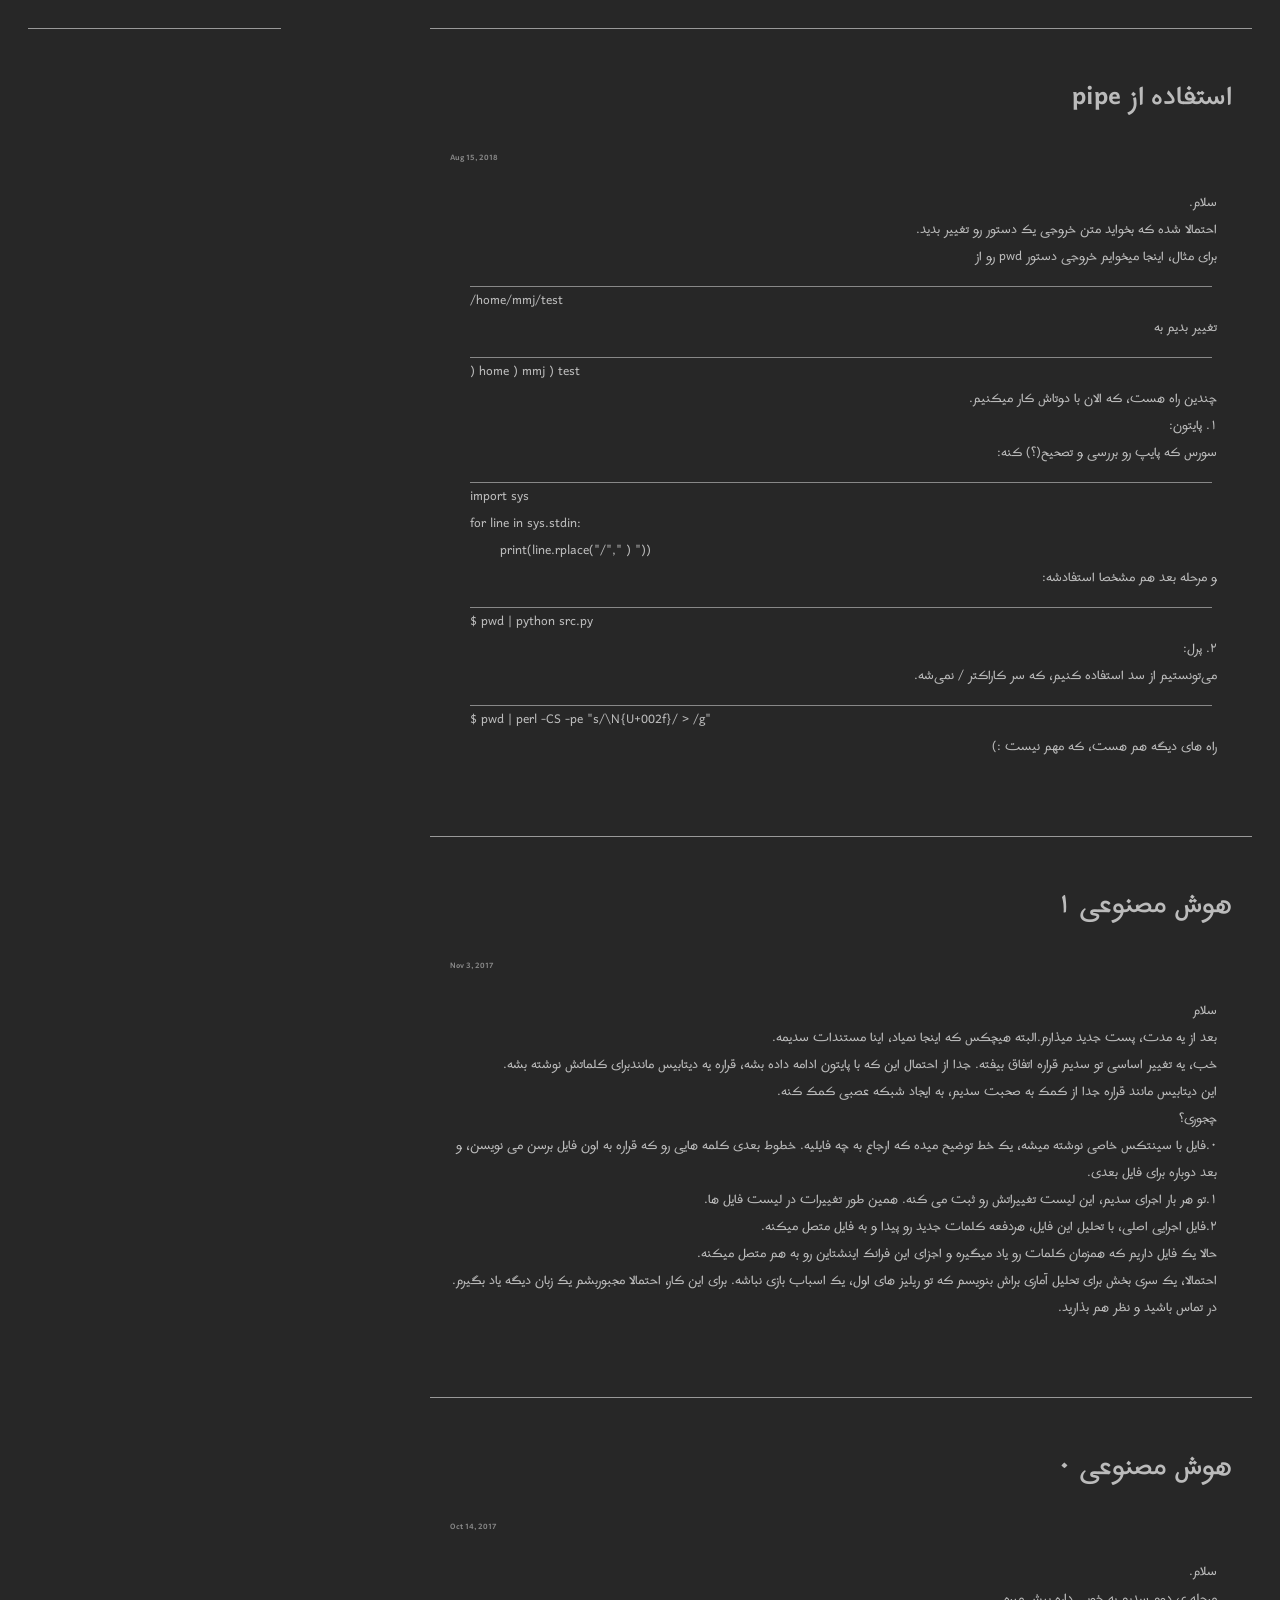
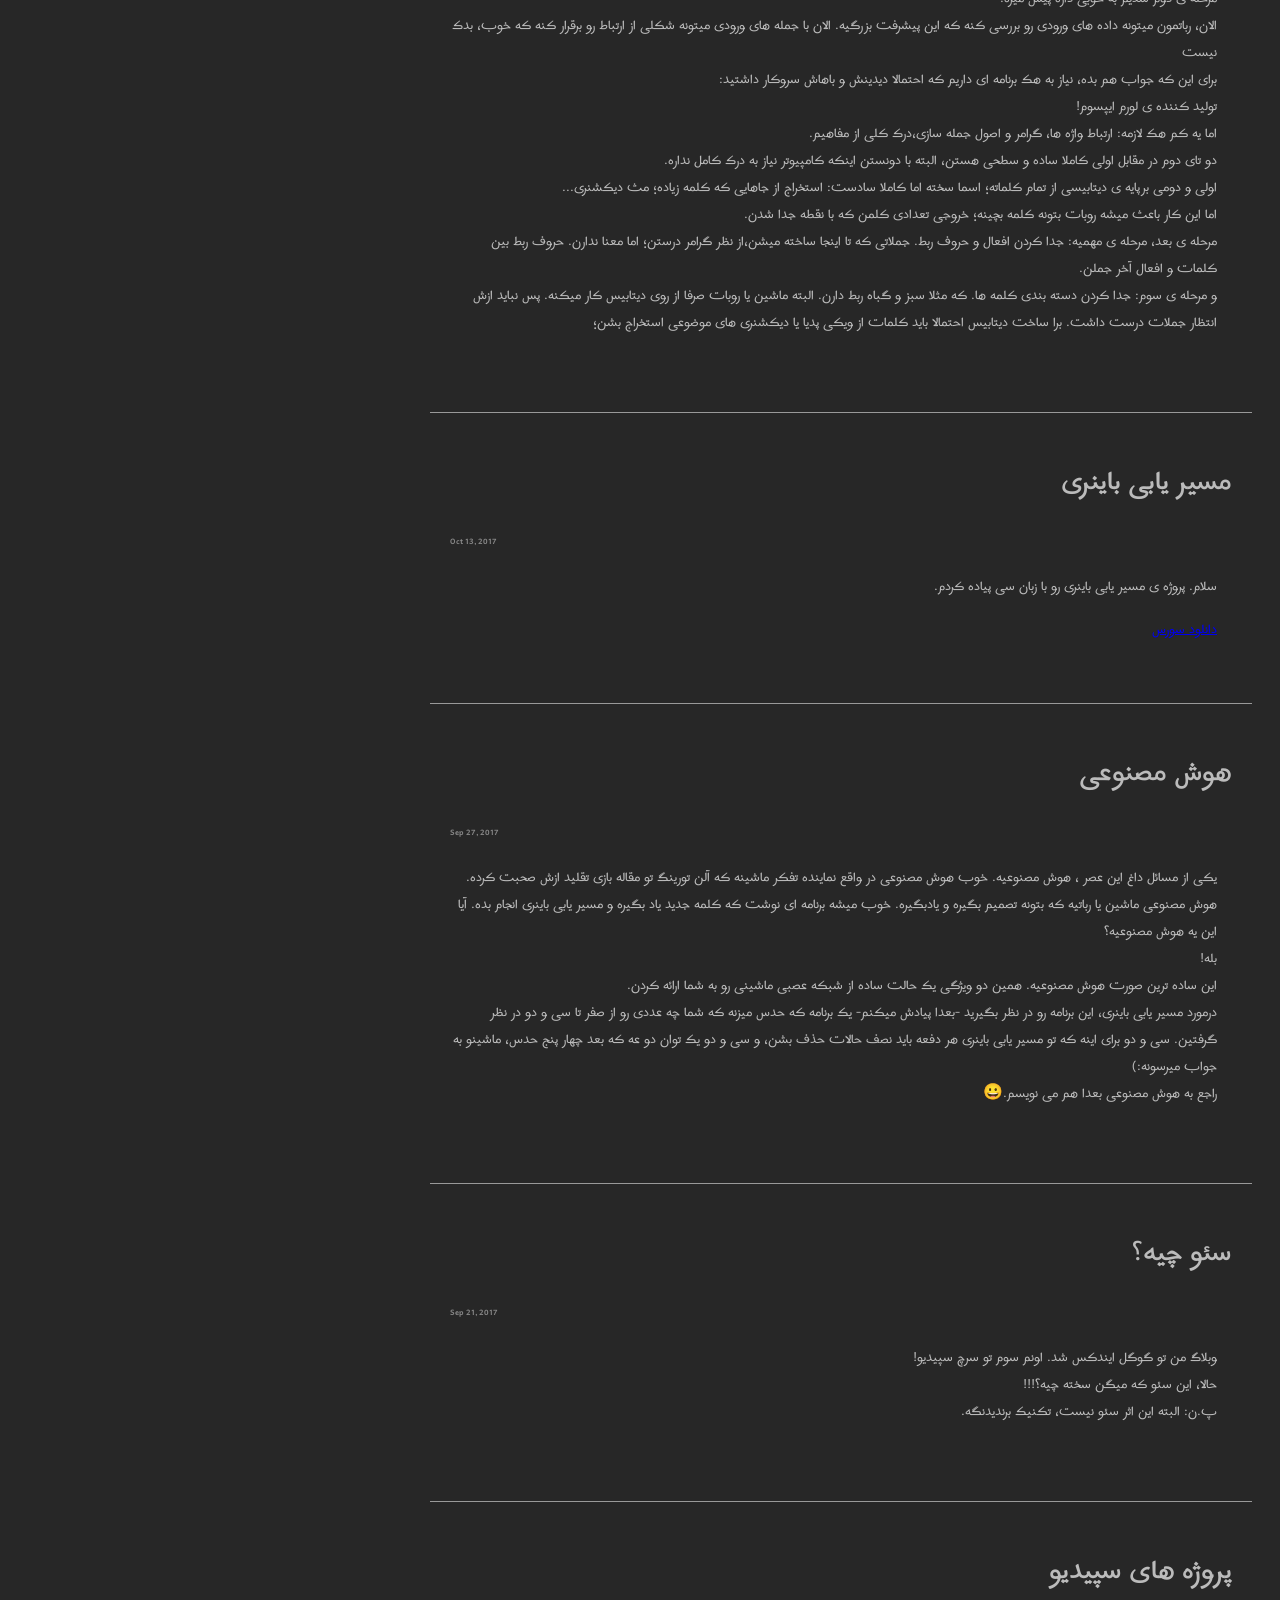
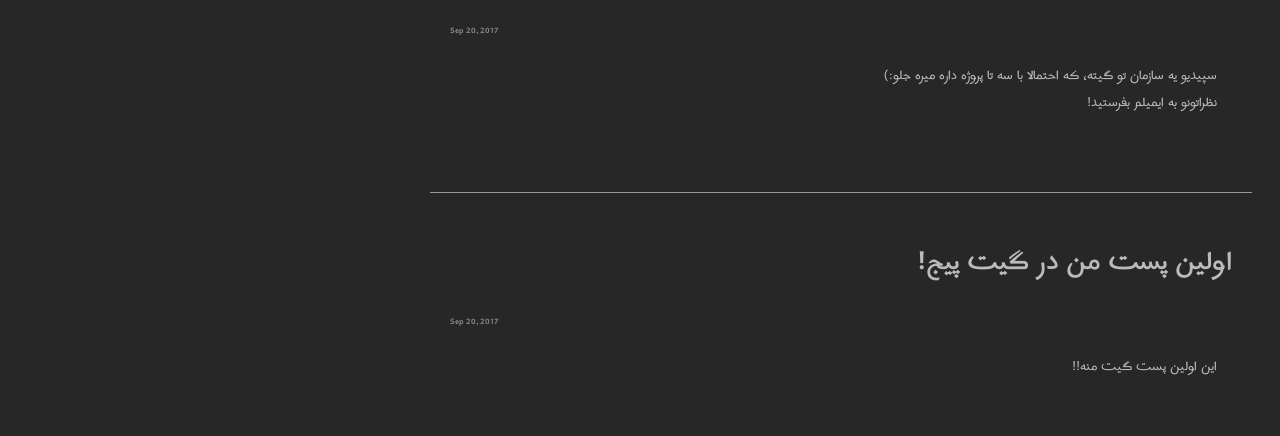
==== index.html @ f2135a51 "Updated" ====
<html style="font-family: 'Harmattan', sans-serif;">
    <head>
        <title>
            وبلاگ من -- ام ام جعفری
        </title>
    </head>
    <meta charset="UTF-8">
    <link rel="stylesheet" type="text/css" href="https://mmjafari.github.io/css/style.css">
    <link href="https://fonts.googleapis.com/css?family=Harmattan" rel="stylesheet">
    <body>
        <div class="comment">
            
<script>

/**
*  RECOMMENDED CONFIGURATION VARIABLES: EDIT AND UNCOMMENT THE SECTION BELOW TO INSERT DYNAMIC VALUES FROM YOUR PLATFORM OR CMS.
*  LEARN WHY DEFINING THESE VARIABLES IS IMPORTANT: https://disqus.com/admin/universalcode/#configuration-variables*/
/*
var disqus_config = function () {
this.page.url = PAGE_URL;  // Replace PAGE_URL with your page's canonical URL variable
this.page.identifier = PAGE_IDENTIFIER; // Replace PAGE_IDENTIFIER with your page's unique identifier variable
};
*/
(function() { // DON'T EDIT BELOW THIS LINE
var d = document, s = d.createElement('script');
s.src = 'https://mmj-page-1.disqus.com/embed.js';
s.setAttribute('data-timestamp', +new Date());
(d.head || d.body).appendChild(s);
})();
</script>
 <div id="disqus_thread"></div>
<noscript>Please enable JavaScript to view the <a href="https://disqus.com/?ref_noscript">comments powered by Disqus.</a></noscript>
        </div>
        <div class="content_box">
            <h1>
                 استفاده از pipe
            </h1>
            <h6>Aug 15, 2018</h6>
            <p>
                سلام.<br>
                احتمالا شده که بخواید متن خروجی یک دستور رو تغییر بدید.<br>
                برای مثال، اینجا میخوایم خروجی دستور pwd رو از<br>
            </p>
            <div class="code_pen">
                /home/mmj/test
            </div>
            <p>
                تغییر بدیم به<br>
            </p>
            <div class="code_pen">
                ) home ) mmj ) test
            </div>
            <p>
                چندین راه هست، که الان با دوتاش کار میکنیم.<br>
                ۱. پایتون:<br>
            سورس که پایپ رو بررسی و تصحیح(؟) کنه:<br>
            </p>
            <div class="code_pen">
                import sys<br>
                for line in sys.stdin:<br>
                &emsp;&emsp;print(line.rplace("/"," ) "))
            </div>
            <p>
                و مرحله بعد هم مشخصا استفادشه: <br>
            </p>
            <div class="code_pen">
                $ pwd | python src.py
            </div>
            <p>
                ۲. پرل: <br>
                می‌تونستیم از سد استفاده کنیم، که سر کاراکتر / نمی‌شه.<br>
            </p>
            <div class="code_pen">
                $ pwd | perl -CS -pe "s/\N{U+002f}/ > /g" 
            </div>
            <p>
                راه های دیگه هم هست، که مهم نیست :)
            </p>
        </div>
        <div class="content_box">
            <h1>
                هوش مصنوعی ۱
            </h1>
            <h6>Nov 3, 2017</h6>
            <p>
                سلام<br>
بعد از یه مدت، پست جدید میذارم.البته هیچکس که اینجا نمیاد، اینا مستندات سدیمه.<br>
خب، یه تغییر اساسی تو سدیم قراره اتفاق بیفته. جدا از احتمال این که با پایتون ادامه داده بشه، قراره یه دیتابیس مانندبرای کلماتش نوشته بشه.<br>
این دیتابیس مانند قراره جدا از کمک به صحبت سدیم، به ایجاد شبکه عصبی کمک کنه.<br>
چجوری؟<br>
۰.فایل با سینتکس خاصی نوشته میشه، یک خط توضیح میده که ارجاع به چه فایلیه. خطوط بعدی کلمه هایی رو که قراره به اون فایل برسن می نویسن، و بعد دوباره برای فایل بعدی.<br>
۱.تو هر بار اجرای سدیم، این لیست تغییراتش رو ثبت می کنه. همین طور تغییرات در لیست فایل ها.<br>
۲.فایل اجرایی اصلی، با تحلیل این فایل، هردفعه کلمات جدید رو پیدا و به فایل متصل میکنه.<br>
حالا یک فایل داریم که همزمان کلمات رو یاد میگیره و اجزای این فرانک اینشتاین رو به هم متصل میکنه.<br>
احتمالا، یک سری بخش برای تحلیل آماری براش بنویسم که تو ریلیز های اول، یک اسباب بازی نباشه. برای این کار، احتمالا مجبوربشم یک زبان دیگه یاد بگیرم.<br>
در تماس باشید و نظر هم بذارید.<br>
            </p>
        </div>
        <div class="content_box">
            <h1>
                هوش مصنوعی ۰
            </h1>
            <h6>Oct 14, 2017</h6>
            <p>
                سلام.<br>
مرحله ی دوم سدیم به خوبی داره پیش میره.<br>
الان، رباتمون میتونه داده های ورودی رو بررسی کنه که این پیشرفت بزرگیه. الان با جمله های ورودی میتونه شکلی از ارتباط رو برقرار کنه که خوب، بدک نیست<br>
برای این که جواب هم بده، نیاز به هک برنامه ای داریم که احتمالا دیدینش و باهاش سروکار داشتید:<br>
تولید کننده ی لورم ایپسوم!<br>
اما یه کم هک لازمه: ارتباط واژه ها، گرامر و اصول جمله سازی،درک کلی از مفاهیم.<br>
دو تای دوم در مقابل اولی کاملا ساده و سطحی هستن، البته با دونستن اینکه کامپیوتر نیاز به درک کامل نداره.<br>
اولی و دومی برپایه ی دیتابیسی از تمام کلماته؛ اسما سخته اما کاملا سادست: استخراج از جاهایی که کلمه زیاده؛ مث دیکشنری...<br>
اما این کار باعث میشه روبات بتونه کلمه بچینه؛ خروجی تعدادی کلمن که با نقطه جدا شدن.<br>
مرحله ی بعد، مرحله ی مهمیه: جدا کردن افعال و حروف ربط. جملاتی که تا اینجا ساخته میشن،از نظر گرامر درستن؛ اما معنا ندارن. حروف ربط بین کلمات و افعال آخر جملن.<br>
و مرحله ی سوم: جدا کردن دسته بندی کلمه ها. که مثلا سبز و گباه ربط دارن. البته ماشین یا روبات صرفا از روی دیتابیس کار میکنه. پس نباید ازش انتظار جملات درست داشت. برا ساخت دیتابیس احتمالا باید کلمات از ویکی پدیا یا دیکشنری های موضوعی استخراج بشن؛<br>
            </p>
        </div>
        <div class="content_box">
            <h1>
                مسیر یابی باینری
            </h1>
            <h6>Oct 13, 2017</h6>
            <p>
                سلام. پروژه ی مسیر یابی باینری رو با زبان سی پیاده کردم.
                <br>
            </p>
            <a href="mmjafari.github.io/BR.c">دانلود سورس</a>
        </div>
        <div class="content_box">
            <h1>
                هوش مصنوعی
            </h1>
            <h6>Sep 27, 2017</h6>
            <p>
                یکی از مسائل داغ این عصر ، هوش مصنوعیه. خوب هوش مصنوعی در واقع نماینده تفکر ماشینه که آلن تورینگ تو مقاله بازی تقلید ازش صحبت کرده.<br>
هوش مصنوعی ماشین یا رباتیه که بتونه تصمیم بگیره و یادبگیره. خوب میشه برنامه ای نوشت که کلمه جدید یاد بگیره و مسیر یابی باینری انجام بده. آیا این یه هوش مصنوعیه؟<br>
بله!<br>
این ساده ترین صورت هوش مصنوعیه. همین دو ویژگی یک حالت ساده از شبکه عصبی ماشینی رو به شما ارائه کردن.<br>
درمورد مسیر یابی باینری، این برنامه رو در نظر بگیرید -بعدا پیادش میکنم- یک برنامه که حدس میزنه که شما چه عددی رو از صفر تا سی و دو در نظر گرفتین. سی و دو برای اینه که تو مسیر یابی باینری هر دفعه باید نصف حالات حذف بشن، و سی و دو یک توان دو عه که بعد چهار پنج حدس، ماشینو به جواب میرسونه:)<br>
راجع به هوش مصنوعی بعدا هم می نویسم.😀
            </p>
        </div>
        <div class="content_box">
            <h1>
                سئو چیه؟
            </h1>
            <h6>Sep 21, 2017</h6>
            <p>
                وبلاگ من تو گوگل ایندکس شد. اونم سوم تو سرچ سپیدیو!
                <br>
حالا، این سئو که میگن سخته چیه؟!!!
                <br>
پ.ن: البته این اثر سئو نیست، تکنیک برندیدنگه.
                <br>
            </p>
        </div>
        <div class="content_box">
            <h1>
                پروژه های سپیدیو
            </h1>
            <h6>Sep 20, 2017</h6>
            <h6></h6>
            <p>
                سپیدیو یه سازمان تو گیته، که احتمالا با سه تا پروژه داره میره جلو:)
                <br>
نظراتونو به ایمیلم بفرستید!
            </p>
        </div>
        <div class="content_box">
            <h1>
 اولین پست من در گیت پیج!
            </h1>
            <h6>Sep 20, 2017</h6>
            <p>
این اولین پست گیت منه!!
            </p>
        </div1>
    </body>
</html>
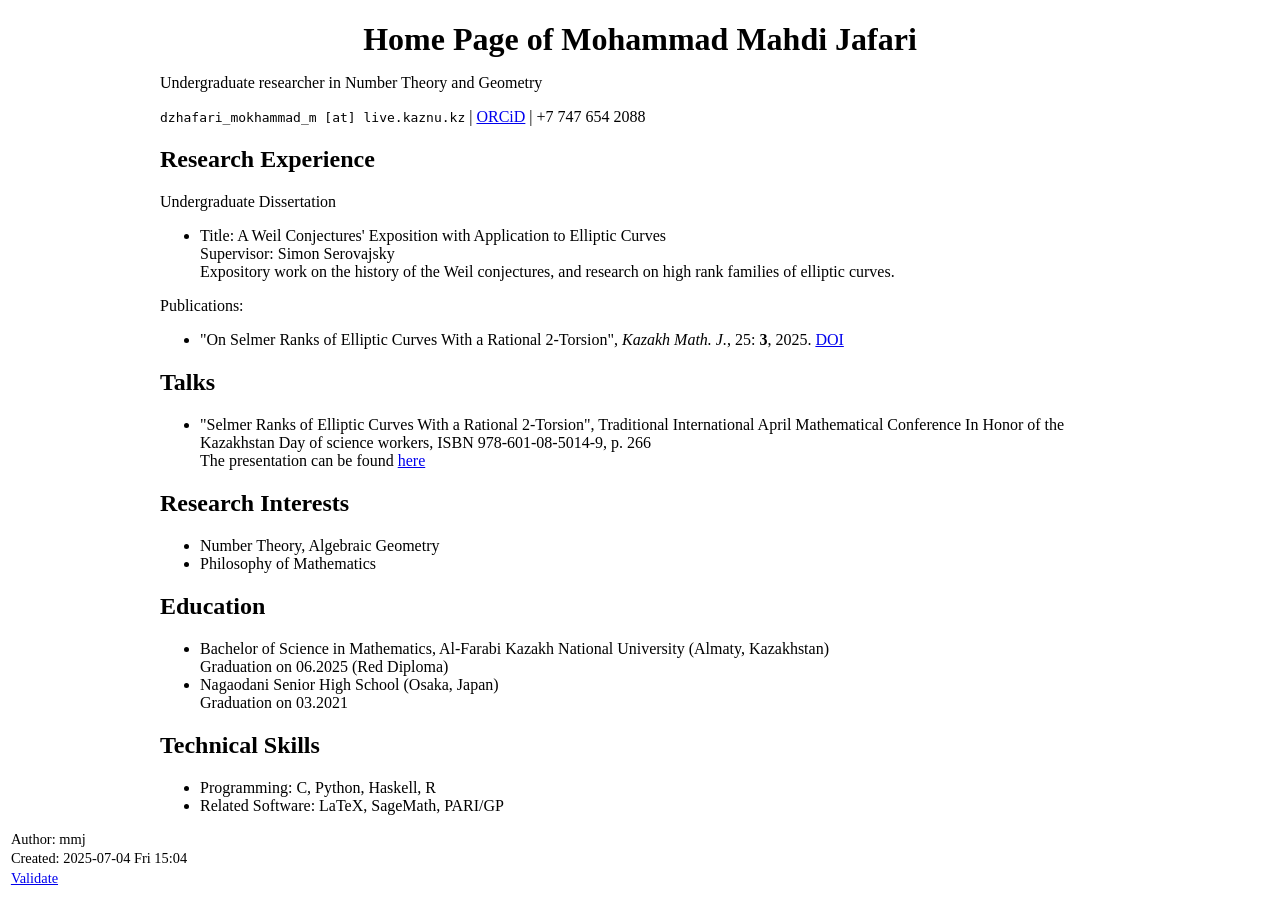
==== commit 0c3fdc84: "first commit" ====
--- a/index.html
+++ b/index.html
@@ -1,179 +1,274 @@
-<html style="font-family: 'Harmattan', sans-serif;">
-    <head>
-        <title>
-            وبلاگ من -- ام ام جعفری
-        </title>
-    </head>
-    <meta charset="UTF-8">
-    <link rel="stylesheet" type="text/css" href="https://mmjafari.github.io/css/style.css">
-    <link href="https://fonts.googleapis.com/css?family=Harmattan" rel="stylesheet">
-    <body>
-        <div class="comment">
-            
-<script>
+<?xml version="1.0" encoding="utf-8"?>
+<!DOCTYPE html PUBLIC "-//W3C//DTD XHTML 1.0 Strict//EN"
+"http://www.w3.org/TR/xhtml1/DTD/xhtml1-strict.dtd">
+<html xmlns="http://www.w3.org/1999/xhtml" lang="en" xml:lang="en">
+<head>
+<!-- 2025-07-04 Fri 15:04 -->
+<meta http-equiv="Content-Type" content="text/html;charset=utf-8" />
+<meta name="viewport" content="width=device-width, initial-scale=1" />
+<title>Home Page of Mohammad Mahdi Jafari</title>
+<meta name="author" content="mmj" />
+<meta name="generator" content="Org Mode" />
+<style type="text/css">
+  #content { max-width: 60em; margin: auto; }
+  .title  { text-align: center;
+             margin-bottom: .2em; }
+  .subtitle { text-align: center;
+              font-size: medium;
+              font-weight: bold;
+              margin-top:0; }
+  .todo   { font-family: monospace; color: red; }
+  .done   { font-family: monospace; color: green; }
+  .priority { font-family: monospace; color: orange; }
+  .tag    { background-color: #eee; font-family: monospace;
+            padding: 2px; font-size: 80%; font-weight: normal; }
+  .timestamp { color: #bebebe; }
+  .timestamp-kwd { color: #5f9ea0; }
+  .org-right  { margin-left: auto; margin-right: 0px;  text-align: right; }
+  .org-left   { margin-left: 0px;  margin-right: auto; text-align: left; }
+  .org-center { margin-left: auto; margin-right: auto; text-align: center; }
+  .underline { text-decoration: underline; }
+  #postamble p, #preamble p { font-size: 90%; margin: .2em; }
+  p.verse { margin-left: 3%; }
+  pre {
+    border: 1px solid #e6e6e6;
+    border-radius: 3px;
+    background-color: #f2f2f2;
+    padding: 8pt;
+    font-family: monospace;
+    overflow: auto;
+    margin: 1.2em;
+  }
+  pre.src {
+    position: relative;
+    overflow: auto;
+  }
+  pre.src:before {
+    display: none;
+    position: absolute;
+    top: -8px;
+    right: 12px;
+    padding: 3px;
+    color: #555;
+    background-color: #f2f2f299;
+  }
+  pre.src:hover:before { display: inline; margin-top: 14px;}
+  /* Languages per Org manual */
+  pre.src-asymptote:before { content: 'Asymptote'; }
+  pre.src-awk:before { content: 'Awk'; }
+  pre.src-authinfo::before { content: 'Authinfo'; }
+  pre.src-C:before { content: 'C'; }
+  /* pre.src-C++ doesn't work in CSS */
+  pre.src-clojure:before { content: 'Clojure'; }
+  pre.src-css:before { content: 'CSS'; }
+  pre.src-D:before { content: 'D'; }
+  pre.src-ditaa:before { content: 'ditaa'; }
+  pre.src-dot:before { content: 'Graphviz'; }
+  pre.src-calc:before { content: 'Emacs Calc'; }
+  pre.src-emacs-lisp:before { content: 'Emacs Lisp'; }
+  pre.src-fortran:before { content: 'Fortran'; }
+  pre.src-gnuplot:before { content: 'gnuplot'; }
+  pre.src-haskell:before { content: 'Haskell'; }
+  pre.src-hledger:before { content: 'hledger'; }
+  pre.src-java:before { content: 'Java'; }
+  pre.src-js:before { content: 'Javascript'; }
+  pre.src-latex:before { content: 'LaTeX'; }
+  pre.src-ledger:before { content: 'Ledger'; }
+  pre.src-lisp:before { content: 'Lisp'; }
+  pre.src-lilypond:before { content: 'Lilypond'; }
+  pre.src-lua:before { content: 'Lua'; }
+  pre.src-matlab:before { content: 'MATLAB'; }
+  pre.src-mscgen:before { content: 'Mscgen'; }
+  pre.src-ocaml:before { content: 'Objective Caml'; }
+  pre.src-octave:before { content: 'Octave'; }
+  pre.src-org:before { content: 'Org mode'; }
+  pre.src-oz:before { content: 'OZ'; }
+  pre.src-plantuml:before { content: 'Plantuml'; }
+  pre.src-processing:before { content: 'Processing.js'; }
+  pre.src-python:before { content: 'Python'; }
+  pre.src-R:before { content: 'R'; }
+  pre.src-ruby:before { content: 'Ruby'; }
+  pre.src-sass:before { content: 'Sass'; }
+  pre.src-scheme:before { content: 'Scheme'; }
+  pre.src-screen:before { content: 'Gnu Screen'; }
+  pre.src-sed:before { content: 'Sed'; }
+  pre.src-sh:before { content: 'shell'; }
+  pre.src-sql:before { content: 'SQL'; }
+  pre.src-sqlite:before { content: 'SQLite'; }
+  /* additional languages in org.el's org-babel-load-languages alist */
+  pre.src-forth:before { content: 'Forth'; }
+  pre.src-io:before { content: 'IO'; }
+  pre.src-J:before { content: 'J'; }
+  pre.src-makefile:before { content: 'Makefile'; }
+  pre.src-maxima:before { content: 'Maxima'; }
+  pre.src-perl:before { content: 'Perl'; }
+  pre.src-picolisp:before { content: 'Pico Lisp'; }
+  pre.src-scala:before { content: 'Scala'; }
+  pre.src-shell:before { content: 'Shell Script'; }
+  pre.src-ebnf2ps:before { content: 'ebfn2ps'; }
+  /* additional language identifiers per "defun org-babel-execute"
+       in ob-*.el */
+  pre.src-cpp:before  { content: 'C++'; }
+  pre.src-abc:before  { content: 'ABC'; }
+  pre.src-coq:before  { content: 'Coq'; }
+  pre.src-groovy:before  { content: 'Groovy'; }
+  /* additional language identifiers from org-babel-shell-names in
+     ob-shell.el: ob-shell is the only babel language using a lambda to put
+     the execution function name together. */
+  pre.src-bash:before  { content: 'bash'; }
+  pre.src-csh:before  { content: 'csh'; }
+  pre.src-ash:before  { content: 'ash'; }
+  pre.src-dash:before  { content: 'dash'; }
+  pre.src-ksh:before  { content: 'ksh'; }
+  pre.src-mksh:before  { content: 'mksh'; }
+  pre.src-posh:before  { content: 'posh'; }
+  /* Additional Emacs modes also supported by the LaTeX listings package */
+  pre.src-ada:before { content: 'Ada'; }
+  pre.src-asm:before { content: 'Assembler'; }
+  pre.src-caml:before { content: 'Caml'; }
+  pre.src-delphi:before { content: 'Delphi'; }
+  pre.src-html:before { content: 'HTML'; }
+  pre.src-idl:before { content: 'IDL'; }
+  pre.src-mercury:before { content: 'Mercury'; }
+  pre.src-metapost:before { content: 'MetaPost'; }
+  pre.src-modula-2:before { content: 'Modula-2'; }
+  pre.src-pascal:before { content: 'Pascal'; }
+  pre.src-ps:before { content: 'PostScript'; }
+  pre.src-prolog:before { content: 'Prolog'; }
+  pre.src-simula:before { content: 'Simula'; }
+  pre.src-tcl:before { content: 'tcl'; }
+  pre.src-tex:before { content: 'TeX'; }
+  pre.src-plain-tex:before { content: 'Plain TeX'; }
+  pre.src-verilog:before { content: 'Verilog'; }
+  pre.src-vhdl:before { content: 'VHDL'; }
+  pre.src-xml:before { content: 'XML'; }
+  pre.src-nxml:before { content: 'XML'; }
+  /* add a generic configuration mode; LaTeX export needs an additional
+     (add-to-list 'org-latex-listings-langs '(conf " ")) in .emacs */
+  pre.src-conf:before { content: 'Configuration File'; }
 
-/**
-*  RECOMMENDED CONFIGURATION VARIABLES: EDIT AND UNCOMMENT THE SECTION BELOW TO INSERT DYNAMIC VALUES FROM YOUR PLATFORM OR CMS.
-*  LEARN WHY DEFINING THESE VARIABLES IS IMPORTANT: https://disqus.com/admin/universalcode/#configuration-variables*/
-/*
-var disqus_config = function () {
-this.page.url = PAGE_URL;  // Replace PAGE_URL with your page's canonical URL variable
-this.page.identifier = PAGE_IDENTIFIER; // Replace PAGE_IDENTIFIER with your page's unique identifier variable
-};
-*/
-(function() { // DON'T EDIT BELOW THIS LINE
-var d = document, s = d.createElement('script');
-s.src = 'https://mmj-page-1.disqus.com/embed.js';
-s.setAttribute('data-timestamp', +new Date());
-(d.head || d.body).appendChild(s);
-})();
-</script>
- <div id="disqus_thread"></div>
-<noscript>Please enable JavaScript to view the <a href="https://disqus.com/?ref_noscript">comments powered by Disqus.</a></noscript>
-        </div>
-        <div class="content_box">
-            <h1>
-                 استفاده از pipe
-            </h1>
-            <h6>Aug 15, 2018</h6>
-            <p>
-                سلام.<br>
-                احتمالا شده که بخواید متن خروجی یک دستور رو تغییر بدید.<br>
-                برای مثال، اینجا میخوایم خروجی دستور pwd رو از<br>
-            </p>
-            <div class="code_pen">
-                /home/mmj/test
-            </div>
-            <p>
-                تغییر بدیم به<br>
-            </p>
-            <div class="code_pen">
-                ) home ) mmj ) test
-            </div>
-            <p>
-                چندین راه هست، که الان با دوتاش کار میکنیم.<br>
-                ۱. پایتون:<br>
-            سورس که پایپ رو بررسی و تصحیح(؟) کنه:<br>
-            </p>
-            <div class="code_pen">
-                import sys<br>
-                for line in sys.stdin:<br>
-                &emsp;&emsp;print(line.rplace("/"," ) "))
-            </div>
-            <p>
-                و مرحله بعد هم مشخصا استفادشه: <br>
-            </p>
-            <div class="code_pen">
-                $ pwd | python src.py
-            </div>
-            <p>
-                ۲. پرل: <br>
-                می‌تونستیم از سد استفاده کنیم، که سر کاراکتر / نمی‌شه.<br>
-            </p>
-            <div class="code_pen">
-                $ pwd | perl -CS -pe "s/\N{U+002f}/ > /g" 
-            </div>
-            <p>
-                راه های دیگه هم هست، که مهم نیست :)
-            </p>
-        </div>
-        <div class="content_box">
-            <h1>
-                هوش مصنوعی ۱
-            </h1>
-            <h6>Nov 3, 2017</h6>
-            <p>
-                سلام<br>
-بعد از یه مدت، پست جدید میذارم.البته هیچکس که اینجا نمیاد، اینا مستندات سدیمه.<br>
-خب، یه تغییر اساسی تو سدیم قراره اتفاق بیفته. جدا از احتمال این که با پایتون ادامه داده بشه، قراره یه دیتابیس مانندبرای کلماتش نوشته بشه.<br>
-این دیتابیس مانند قراره جدا از کمک به صحبت سدیم، به ایجاد شبکه عصبی کمک کنه.<br>
-چجوری؟<br>
-۰.فایل با سینتکس خاصی نوشته میشه، یک خط توضیح میده که ارجاع به چه فایلیه. خطوط بعدی کلمه هایی رو که قراره به اون فایل برسن می نویسن، و بعد دوباره برای فایل بعدی.<br>
-۱.تو هر بار اجرای سدیم، این لیست تغییراتش رو ثبت می کنه. همین طور تغییرات در لیست فایل ها.<br>
-۲.فایل اجرایی اصلی، با تحلیل این فایل، هردفعه کلمات جدید رو پیدا و به فایل متصل میکنه.<br>
-حالا یک فایل داریم که همزمان کلمات رو یاد میگیره و اجزای این فرانک اینشتاین رو به هم متصل میکنه.<br>
-احتمالا، یک سری بخش برای تحلیل آماری براش بنویسم که تو ریلیز های اول، یک اسباب بازی نباشه. برای این کار، احتمالا مجبوربشم یک زبان دیگه یاد بگیرم.<br>
-در تماس باشید و نظر هم بذارید.<br>
-            </p>
-        </div>
-        <div class="content_box">
-            <h1>
-                هوش مصنوعی ۰
-            </h1>
-            <h6>Oct 14, 2017</h6>
-            <p>
-                سلام.<br>
-مرحله ی دوم سدیم به خوبی داره پیش میره.<br>
-الان، رباتمون میتونه داده های ورودی رو بررسی کنه که این پیشرفت بزرگیه. الان با جمله های ورودی میتونه شکلی از ارتباط رو برقرار کنه که خوب، بدک نیست<br>
-برای این که جواب هم بده، نیاز به هک برنامه ای داریم که احتمالا دیدینش و باهاش سروکار داشتید:<br>
-تولید کننده ی لورم ایپسوم!<br>
-اما یه کم هک لازمه: ارتباط واژه ها، گرامر و اصول جمله سازی،درک کلی از مفاهیم.<br>
-دو تای دوم در مقابل اولی کاملا ساده و سطحی هستن، البته با دونستن اینکه کامپیوتر نیاز به درک کامل نداره.<br>
-اولی و دومی برپایه ی دیتابیسی از تمام کلماته؛ اسما سخته اما کاملا سادست: استخراج از جاهایی که کلمه زیاده؛ مث دیکشنری...<br>
-اما این کار باعث میشه روبات بتونه کلمه بچینه؛ خروجی تعدادی کلمن که با نقطه جدا شدن.<br>
-مرحله ی بعد، مرحله ی مهمیه: جدا کردن افعال و حروف ربط. جملاتی که تا اینجا ساخته میشن،از نظر گرامر درستن؛ اما معنا ندارن. حروف ربط بین کلمات و افعال آخر جملن.<br>
-و مرحله ی سوم: جدا کردن دسته بندی کلمه ها. که مثلا سبز و گباه ربط دارن. البته ماشین یا روبات صرفا از روی دیتابیس کار میکنه. پس نباید ازش انتظار جملات درست داشت. برا ساخت دیتابیس احتمالا باید کلمات از ویکی پدیا یا دیکشنری های موضوعی استخراج بشن؛<br>
-            </p>
-        </div>
-        <div class="content_box">
-            <h1>
-                مسیر یابی باینری
-            </h1>
-            <h6>Oct 13, 2017</h6>
-            <p>
-                سلام. پروژه ی مسیر یابی باینری رو با زبان سی پیاده کردم.
-                <br>
-            </p>
-            <a href="mmjafari.github.io/BR.c">دانلود سورس</a>
-        </div>
-        <div class="content_box">
-            <h1>
-                هوش مصنوعی
-            </h1>
-            <h6>Sep 27, 2017</h6>
-            <p>
-                یکی از مسائل داغ این عصر ، هوش مصنوعیه. خوب هوش مصنوعی در واقع نماینده تفکر ماشینه که آلن تورینگ تو مقاله بازی تقلید ازش صحبت کرده.<br>
-هوش مصنوعی ماشین یا رباتیه که بتونه تصمیم بگیره و یادبگیره. خوب میشه برنامه ای نوشت که کلمه جدید یاد بگیره و مسیر یابی باینری انجام بده. آیا این یه هوش مصنوعیه؟<br>
-بله!<br>
-این ساده ترین صورت هوش مصنوعیه. همین دو ویژگی یک حالت ساده از شبکه عصبی ماشینی رو به شما ارائه کردن.<br>
-درمورد مسیر یابی باینری، این برنامه رو در نظر بگیرید -بعدا پیادش میکنم- یک برنامه که حدس میزنه که شما چه عددی رو از صفر تا سی و دو در نظر گرفتین. سی و دو برای اینه که تو مسیر یابی باینری هر دفعه باید نصف حالات حذف بشن، و سی و دو یک توان دو عه که بعد چهار پنج حدس، ماشینو به جواب میرسونه:)<br>
-راجع به هوش مصنوعی بعدا هم می نویسم.😀
-            </p>
-        </div>
-        <div class="content_box">
-            <h1>
-                سئو چیه؟
-            </h1>
-            <h6>Sep 21, 2017</h6>
-            <p>
-                وبلاگ من تو گوگل ایندکس شد. اونم سوم تو سرچ سپیدیو!
-                <br>
-حالا، این سئو که میگن سخته چیه؟!!!
-                <br>
-پ.ن: البته این اثر سئو نیست، تکنیک برندیدنگه.
-                <br>
-            </p>
-        </div>
-        <div class="content_box">
-            <h1>
-                پروژه های سپیدیو
-            </h1>
-            <h6>Sep 20, 2017</h6>
-            <h6></h6>
-            <p>
-                سپیدیو یه سازمان تو گیته، که احتمالا با سه تا پروژه داره میره جلو:)
-                <br>
-نظراتونو به ایمیلم بفرستید!
-            </p>
-        </div>
-        <div class="content_box">
-            <h1>
- اولین پست من در گیت پیج!
-            </h1>
-            <h6>Sep 20, 2017</h6>
-            <p>
-این اولین پست گیت منه!!
-            </p>
-        </div1>
-    </body>
+  table { border-collapse:collapse; }
+  caption.t-above { caption-side: top; }
+  caption.t-bottom { caption-side: bottom; }
+  td, th { vertical-align:top;  }
+  th.org-right  { text-align: center;  }
+  th.org-left   { text-align: center;   }
+  th.org-center { text-align: center; }
+  td.org-right  { text-align: right;  }
+  td.org-left   { text-align: left;   }
+  td.org-center { text-align: center; }
+  dt { font-weight: bold; }
+  .footpara { display: inline; }
+  .footdef  { margin-bottom: 1em; }
+  .figure { padding: 1em; }
+  .figure p { text-align: center; }
+  .equation-container {
+    display: table;
+    text-align: center;
+    width: 100%;
+  }
+  .equation {
+    vertical-align: middle;
+  }
+  .equation-label {
+    display: table-cell;
+    text-align: right;
+    vertical-align: middle;
+  }
+  .inlinetask {
+    padding: 10px;
+    border: 2px solid gray;
+    margin: 10px;
+    background: #ffffcc;
+  }
+  #org-div-home-and-up
+   { text-align: right; font-size: 70%; white-space: nowrap; }
+  textarea { overflow-x: auto; }
+  .linenr { font-size: smaller }
+  .code-highlighted { background-color: #ffff00; }
+  .org-info-js_info-navigation { border-style: none; }
+  #org-info-js_console-label
+    { font-size: 10px; font-weight: bold; white-space: nowrap; }
+  .org-info-js_search-highlight
+    { background-color: #ffff00; color: #000000; font-weight: bold; }
+  .org-svg { }
+</style>
+</head>
+<body>
+<div id="content" class="content">
+<h1 class="title">Home Page of Mohammad Mahdi Jafari</h1>
+<p>
+Undergraduate researcher in Number Theory and Geometry
+</p>
+
+<p>
+<code>dzhafari_mokhammad_m [at] live.kaznu.kz</code> | <a href="https://orcid.org/0009-0006-3705-9235">ORCiD</a> | +7 747 654 2088
+</p>
+<div id="outline-container-org74ff20a" class="outline-2">
+<h2 id="org74ff20a">Research Experience</h2>
+<div class="outline-text-2" id="text-org74ff20a">
+<p>
+Undergraduate Dissertation
+</p>
+<ul class="org-ul">
+<li>Title: A Weil Conjectures' Exposition with Application to Elliptic Curves <br />
+Supervisor: Simon Serovajsky <br />
+Expository work on the history of the Weil conjectures, and research on high rank families of elliptic curves.</li>
+</ul>
+
+<p>
+Publications:
+</p>
+<ul class="org-ul">
+<li>"On Selmer Ranks of Elliptic Curves With a Rational 2-Torsion", <i>Kazakh Math. J.</i>, 25: <b>3</b>, 2025. <a href="https://doi.org/10.70474/sqw8ys05">DOI</a></li>
+</ul>
+</div>
+</div>
+<div id="outline-container-org9a595a8" class="outline-2">
+<h2 id="org9a595a8">Talks</h2>
+<div class="outline-text-2" id="text-org9a595a8">
+<ul class="org-ul">
+<li>"Selmer Ranks of Elliptic Curves With a Rational 2-Torsion", Traditional International
+April Mathematical Conference In Honor of the Kazakhstan Day of science workers,
+ISBN 978-601-08-5014-9, p. 266 <br />
+The presentation can be found <a href="file:///Pres_Apr25.pdf">here</a></li>
+</ul>
+</div>
+</div>
+<div id="outline-container-org5d87b0d" class="outline-2">
+<h2 id="org5d87b0d">Research Interests</h2>
+<div class="outline-text-2" id="text-org5d87b0d">
+<ul class="org-ul">
+<li>Number Theory, Algebraic Geometry</li>
+<li>Philosophy of Mathematics</li>
+</ul>
+</div>
+</div>
+<div id="outline-container-orgef09d09" class="outline-2">
+<h2 id="orgef09d09">Education</h2>
+<div class="outline-text-2" id="text-orgef09d09">
+<ul class="org-ul">
+<li>Bachelor of Science in Mathematics, Al-Farabi Kazakh National University (Almaty, Kazakhstan) <br />
+Graduation on 06.2025 (Red Diploma)</li>
+<li>Nagaodani Senior High School (Osaka, Japan) <br />
+Graduation on 03.2021</li>
+</ul>
+</div>
+</div>
+<div id="outline-container-org8ecab46" class="outline-2">
+<h2 id="org8ecab46">Technical Skills</h2>
+<div class="outline-text-2" id="text-org8ecab46">
+<ul class="org-ul">
+<li>Programming: C, Python, Haskell, R</li>
+<li>Related Software: LaTeX, SageMath, PARI/GP</li>
+</ul>
+</div>
+</div>
+</div>
+<div id="postamble" class="status">
+<p class="author">Author: mmj</p>
+<p class="date">Created: 2025-07-04 Fri 15:04</p>
+<p class="validation"><a href="https://validator.w3.org/check?uri=referer">Validate</a></p>
+</div>
+</body>
 </html>
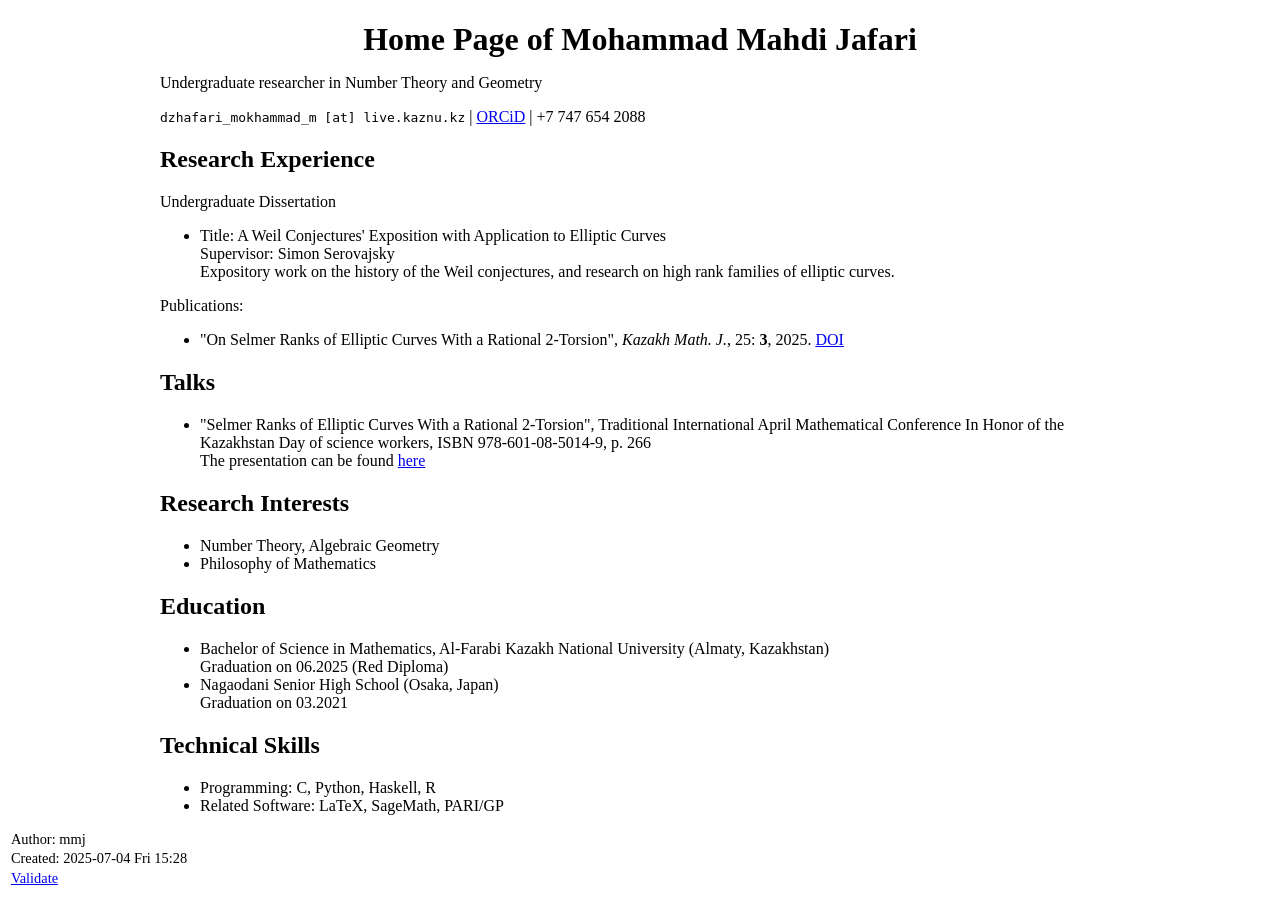
==== commit 0bdc2aeb: "unbroke the link" ====
--- a/index.html
+++ b/index.html
@@ -3,7 +3,7 @@
 "http://www.w3.org/TR/xhtml1/DTD/xhtml1-strict.dtd">
 <html xmlns="http://www.w3.org/1999/xhtml" lang="en" xml:lang="en">
 <head>
-<!-- 2025-07-04 Fri 15:04 -->
+<!-- 2025-07-04 Fri 15:28 -->
 <meta http-equiv="Content-Type" content="text/html;charset=utf-8" />
 <meta name="viewport" content="width=device-width, initial-scale=1" />
 <title>Home Page of Mohammad Mahdi Jafari</title>
@@ -204,9 +204,9 @@
 <p>
 <code>dzhafari_mokhammad_m [at] live.kaznu.kz</code> | <a href="https://orcid.org/0009-0006-3705-9235">ORCiD</a> | +7 747 654 2088
 </p>
-<div id="outline-container-org74ff20a" class="outline-2">
-<h2 id="org74ff20a">Research Experience</h2>
-<div class="outline-text-2" id="text-org74ff20a">
+<div id="outline-container-orgef491a2" class="outline-2">
+<h2 id="orgef491a2">Research Experience</h2>
+<div class="outline-text-2" id="text-orgef491a2">
 <p>
 Undergraduate Dissertation
 </p>
@@ -224,29 +224,29 @@
 </ul>
 </div>
 </div>
-<div id="outline-container-org9a595a8" class="outline-2">
-<h2 id="org9a595a8">Talks</h2>
-<div class="outline-text-2" id="text-org9a595a8">
+<div id="outline-container-orgaab872c" class="outline-2">
+<h2 id="orgaab872c">Talks</h2>
+<div class="outline-text-2" id="text-orgaab872c">
 <ul class="org-ul">
 <li>"Selmer Ranks of Elliptic Curves With a Rational 2-Torsion", Traditional International
 April Mathematical Conference In Honor of the Kazakhstan Day of science workers,
 ISBN 978-601-08-5014-9, p. 266 <br />
-The presentation can be found <a href="file:///Pres_Apr25.pdf">here</a></li>
-</ul>
-</div>
-</div>
-<div id="outline-container-org5d87b0d" class="outline-2">
-<h2 id="org5d87b0d">Research Interests</h2>
-<div class="outline-text-2" id="text-org5d87b0d">
+The presentation can be found <a href="./Pres_Apr25.pdf">here</a></li>
+</ul>
+</div>
+</div>
+<div id="outline-container-org8b7dc94" class="outline-2">
+<h2 id="org8b7dc94">Research Interests</h2>
+<div class="outline-text-2" id="text-org8b7dc94">
 <ul class="org-ul">
 <li>Number Theory, Algebraic Geometry</li>
 <li>Philosophy of Mathematics</li>
 </ul>
 </div>
 </div>
-<div id="outline-container-orgef09d09" class="outline-2">
-<h2 id="orgef09d09">Education</h2>
-<div class="outline-text-2" id="text-orgef09d09">
+<div id="outline-container-org6f436da" class="outline-2">
+<h2 id="org6f436da">Education</h2>
+<div class="outline-text-2" id="text-org6f436da">
 <ul class="org-ul">
 <li>Bachelor of Science in Mathematics, Al-Farabi Kazakh National University (Almaty, Kazakhstan) <br />
 Graduation on 06.2025 (Red Diploma)</li>
@@ -255,9 +255,9 @@
 </ul>
 </div>
 </div>
-<div id="outline-container-org8ecab46" class="outline-2">
-<h2 id="org8ecab46">Technical Skills</h2>
-<div class="outline-text-2" id="text-org8ecab46">
+<div id="outline-container-orgac90069" class="outline-2">
+<h2 id="orgac90069">Technical Skills</h2>
+<div class="outline-text-2" id="text-orgac90069">
 <ul class="org-ul">
 <li>Programming: C, Python, Haskell, R</li>
 <li>Related Software: LaTeX, SageMath, PARI/GP</li>
@@ -267,7 +267,7 @@
 </div>
 <div id="postamble" class="status">
 <p class="author">Author: mmj</p>
-<p class="date">Created: 2025-07-04 Fri 15:04</p>
+<p class="date">Created: 2025-07-04 Fri 15:28</p>
 <p class="validation"><a href="https://validator.w3.org/check?uri=referer">Validate</a></p>
 </div>
 </body>
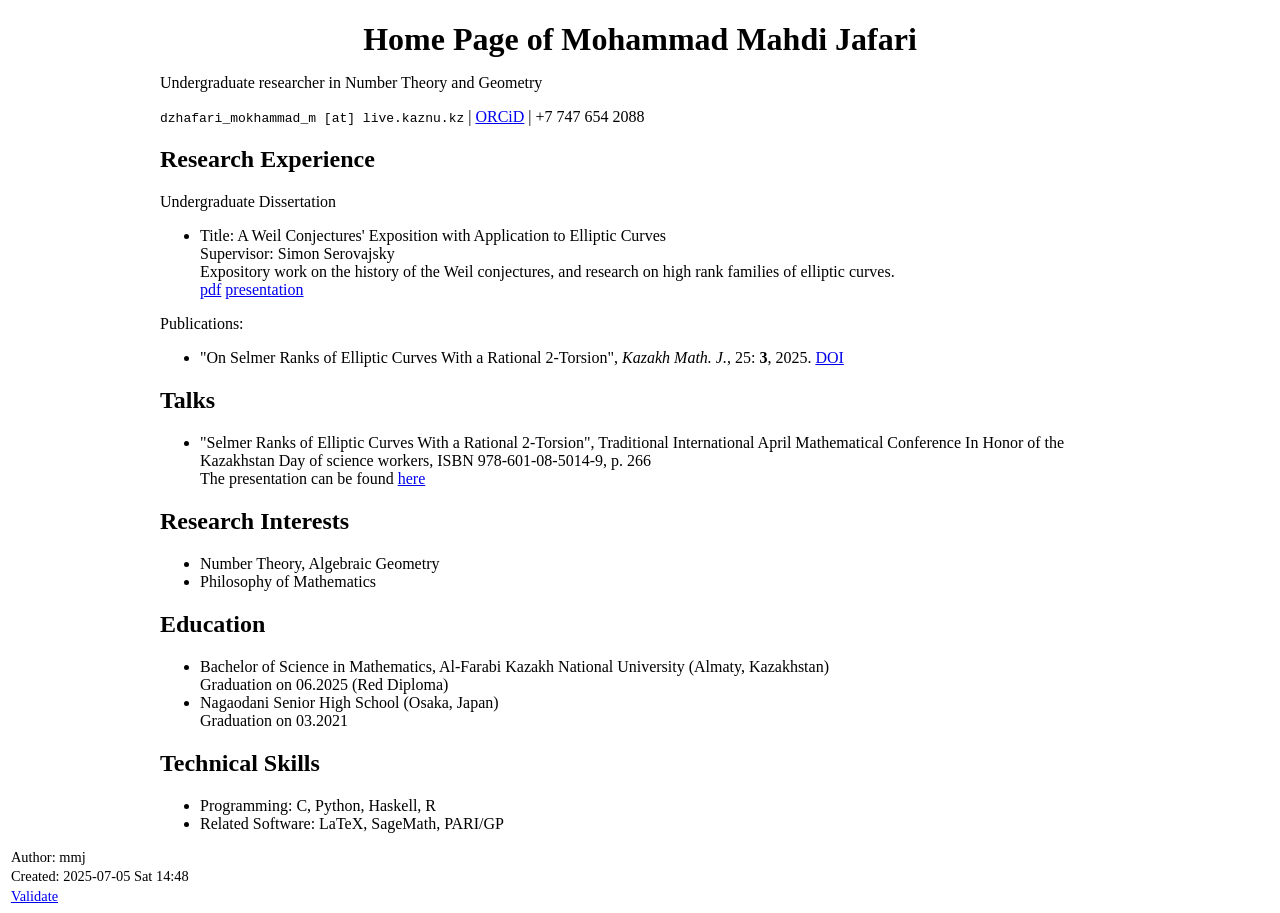
==== commit ddc60656: "fixed links" ====
--- a/index.html
+++ b/index.html
@@ -3,7 +3,7 @@
 "http://www.w3.org/TR/xhtml1/DTD/xhtml1-strict.dtd">
 <html xmlns="http://www.w3.org/1999/xhtml" lang="en" xml:lang="en">
 <head>
-<!-- 2025-07-04 Fri 15:28 -->
+<!-- 2025-07-05 Sat 14:48 -->
 <meta http-equiv="Content-Type" content="text/html;charset=utf-8" />
 <meta name="viewport" content="width=device-width, initial-scale=1" />
 <title>Home Page of Mohammad Mahdi Jafari</title>
@@ -204,16 +204,17 @@
 <p>
 <code>dzhafari_mokhammad_m [at] live.kaznu.kz</code> | <a href="https://orcid.org/0009-0006-3705-9235">ORCiD</a> | +7 747 654 2088
 </p>
-<div id="outline-container-orgef491a2" class="outline-2">
-<h2 id="orgef491a2">Research Experience</h2>
-<div class="outline-text-2" id="text-orgef491a2">
+<div id="outline-container-org673cfa2" class="outline-2">
+<h2 id="org673cfa2">Research Experience</h2>
+<div class="outline-text-2" id="text-org673cfa2">
 <p>
 Undergraduate Dissertation
 </p>
 <ul class="org-ul">
 <li>Title: A Weil Conjectures' Exposition with Application to Elliptic Curves <br />
 Supervisor: Simon Serovajsky <br />
-Expository work on the history of the Weil conjectures, and research on high rank families of elliptic curves.</li>
+Expository work on the history of the Weil conjectures, and research on high rank families of elliptic curves. <br />
+<a href="./works/undergrad_thess.pdf">pdf</a> <a href="./works/Pres_defense.pdf">presentation</a></li>
 </ul>
 
 <p>
@@ -224,29 +225,29 @@
 </ul>
 </div>
 </div>
-<div id="outline-container-orgaab872c" class="outline-2">
-<h2 id="orgaab872c">Talks</h2>
-<div class="outline-text-2" id="text-orgaab872c">
+<div id="outline-container-orgd10fbdb" class="outline-2">
+<h2 id="orgd10fbdb">Talks</h2>
+<div class="outline-text-2" id="text-orgd10fbdb">
 <ul class="org-ul">
 <li>"Selmer Ranks of Elliptic Curves With a Rational 2-Torsion", Traditional International
 April Mathematical Conference In Honor of the Kazakhstan Day of science workers,
 ISBN 978-601-08-5014-9, p. 266 <br />
-The presentation can be found <a href="./Pres_Apr25.pdf">here</a></li>
-</ul>
-</div>
-</div>
-<div id="outline-container-org8b7dc94" class="outline-2">
-<h2 id="org8b7dc94">Research Interests</h2>
-<div class="outline-text-2" id="text-org8b7dc94">
+The presentation can be found <a href="./works/Pres_Apr25.pdf">here</a></li>
+</ul>
+</div>
+</div>
+<div id="outline-container-org83c6233" class="outline-2">
+<h2 id="org83c6233">Research Interests</h2>
+<div class="outline-text-2" id="text-org83c6233">
 <ul class="org-ul">
 <li>Number Theory, Algebraic Geometry</li>
 <li>Philosophy of Mathematics</li>
 </ul>
 </div>
 </div>
-<div id="outline-container-org6f436da" class="outline-2">
-<h2 id="org6f436da">Education</h2>
-<div class="outline-text-2" id="text-org6f436da">
+<div id="outline-container-org07c7390" class="outline-2">
+<h2 id="org07c7390">Education</h2>
+<div class="outline-text-2" id="text-org07c7390">
 <ul class="org-ul">
 <li>Bachelor of Science in Mathematics, Al-Farabi Kazakh National University (Almaty, Kazakhstan) <br />
 Graduation on 06.2025 (Red Diploma)</li>
@@ -255,9 +256,9 @@
 </ul>
 </div>
 </div>
-<div id="outline-container-orgac90069" class="outline-2">
-<h2 id="orgac90069">Technical Skills</h2>
-<div class="outline-text-2" id="text-orgac90069">
+<div id="outline-container-org8927c62" class="outline-2">
+<h2 id="org8927c62">Technical Skills</h2>
+<div class="outline-text-2" id="text-org8927c62">
 <ul class="org-ul">
 <li>Programming: C, Python, Haskell, R</li>
 <li>Related Software: LaTeX, SageMath, PARI/GP</li>
@@ -267,7 +268,7 @@
 </div>
 <div id="postamble" class="status">
 <p class="author">Author: mmj</p>
-<p class="date">Created: 2025-07-04 Fri 15:28</p>
+<p class="date">Created: 2025-07-05 Sat 14:48</p>
 <p class="validation"><a href="https://validator.w3.org/check?uri=referer">Validate</a></p>
 </div>
 </body>
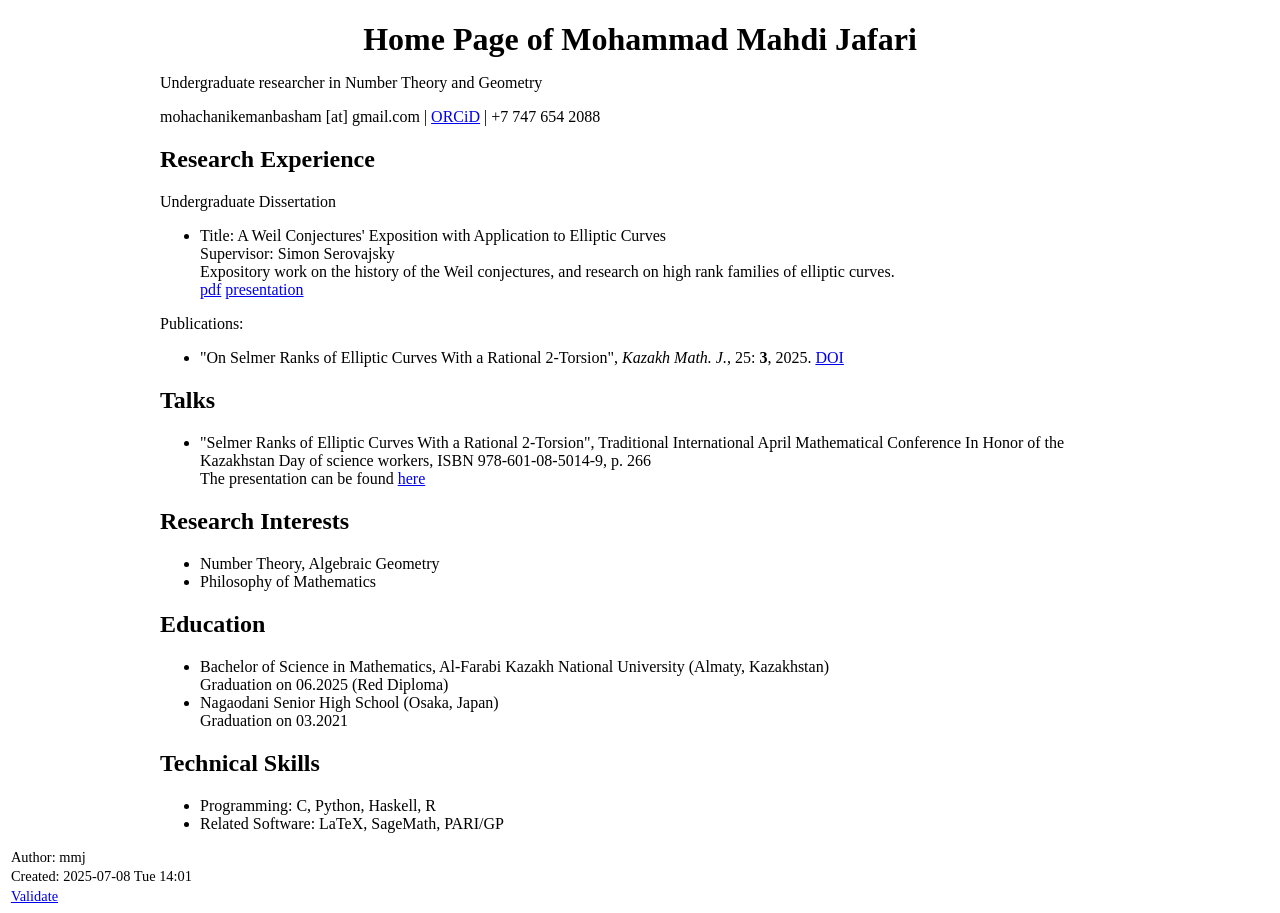
==== commit 5465fb34: "changed email" ====
--- a/index.html
+++ b/index.html
@@ -3,7 +3,7 @@
 "http://www.w3.org/TR/xhtml1/DTD/xhtml1-strict.dtd">
 <html xmlns="http://www.w3.org/1999/xhtml" lang="en" xml:lang="en">
 <head>
-<!-- 2025-07-05 Sat 14:48 -->
+<!-- 2025-07-08 Tue 14:01 -->
 <meta http-equiv="Content-Type" content="text/html;charset=utf-8" />
 <meta name="viewport" content="width=device-width, initial-scale=1" />
 <title>Home Page of Mohammad Mahdi Jafari</title>
@@ -202,11 +202,11 @@
 </p>
 
 <p>
-<code>dzhafari_mokhammad_m [at] live.kaznu.kz</code> | <a href="https://orcid.org/0009-0006-3705-9235">ORCiD</a> | +7 747 654 2088
-</p>
-<div id="outline-container-org673cfa2" class="outline-2">
-<h2 id="org673cfa2">Research Experience</h2>
-<div class="outline-text-2" id="text-org673cfa2">
+mohachanikemanbasham [at] gmail.com | <a href="https://orcid.org/0009-0006-3705-9235">ORCiD</a> | +7 747 654 2088
+</p>
+<div id="outline-container-org54bac03" class="outline-2">
+<h2 id="org54bac03">Research Experience</h2>
+<div class="outline-text-2" id="text-org54bac03">
 <p>
 Undergraduate Dissertation
 </p>
@@ -225,9 +225,9 @@
 </ul>
 </div>
 </div>
-<div id="outline-container-orgd10fbdb" class="outline-2">
-<h2 id="orgd10fbdb">Talks</h2>
-<div class="outline-text-2" id="text-orgd10fbdb">
+<div id="outline-container-orgcb91b54" class="outline-2">
+<h2 id="orgcb91b54">Talks</h2>
+<div class="outline-text-2" id="text-orgcb91b54">
 <ul class="org-ul">
 <li>"Selmer Ranks of Elliptic Curves With a Rational 2-Torsion", Traditional International
 April Mathematical Conference In Honor of the Kazakhstan Day of science workers,
@@ -236,18 +236,18 @@
 </ul>
 </div>
 </div>
-<div id="outline-container-org83c6233" class="outline-2">
-<h2 id="org83c6233">Research Interests</h2>
-<div class="outline-text-2" id="text-org83c6233">
+<div id="outline-container-orgd7c5be8" class="outline-2">
+<h2 id="orgd7c5be8">Research Interests</h2>
+<div class="outline-text-2" id="text-orgd7c5be8">
 <ul class="org-ul">
 <li>Number Theory, Algebraic Geometry</li>
 <li>Philosophy of Mathematics</li>
 </ul>
 </div>
 </div>
-<div id="outline-container-org07c7390" class="outline-2">
-<h2 id="org07c7390">Education</h2>
-<div class="outline-text-2" id="text-org07c7390">
+<div id="outline-container-org13dc1de" class="outline-2">
+<h2 id="org13dc1de">Education</h2>
+<div class="outline-text-2" id="text-org13dc1de">
 <ul class="org-ul">
 <li>Bachelor of Science in Mathematics, Al-Farabi Kazakh National University (Almaty, Kazakhstan) <br />
 Graduation on 06.2025 (Red Diploma)</li>
@@ -256,9 +256,9 @@
 </ul>
 </div>
 </div>
-<div id="outline-container-org8927c62" class="outline-2">
-<h2 id="org8927c62">Technical Skills</h2>
-<div class="outline-text-2" id="text-org8927c62">
+<div id="outline-container-org256d7d4" class="outline-2">
+<h2 id="org256d7d4">Technical Skills</h2>
+<div class="outline-text-2" id="text-org256d7d4">
 <ul class="org-ul">
 <li>Programming: C, Python, Haskell, R</li>
 <li>Related Software: LaTeX, SageMath, PARI/GP</li>
@@ -268,7 +268,7 @@
 </div>
 <div id="postamble" class="status">
 <p class="author">Author: mmj</p>
-<p class="date">Created: 2025-07-05 Sat 14:48</p>
+<p class="date">Created: 2025-07-08 Tue 14:01</p>
 <p class="validation"><a href="https://validator.w3.org/check?uri=referer">Validate</a></p>
 </div>
 </body>
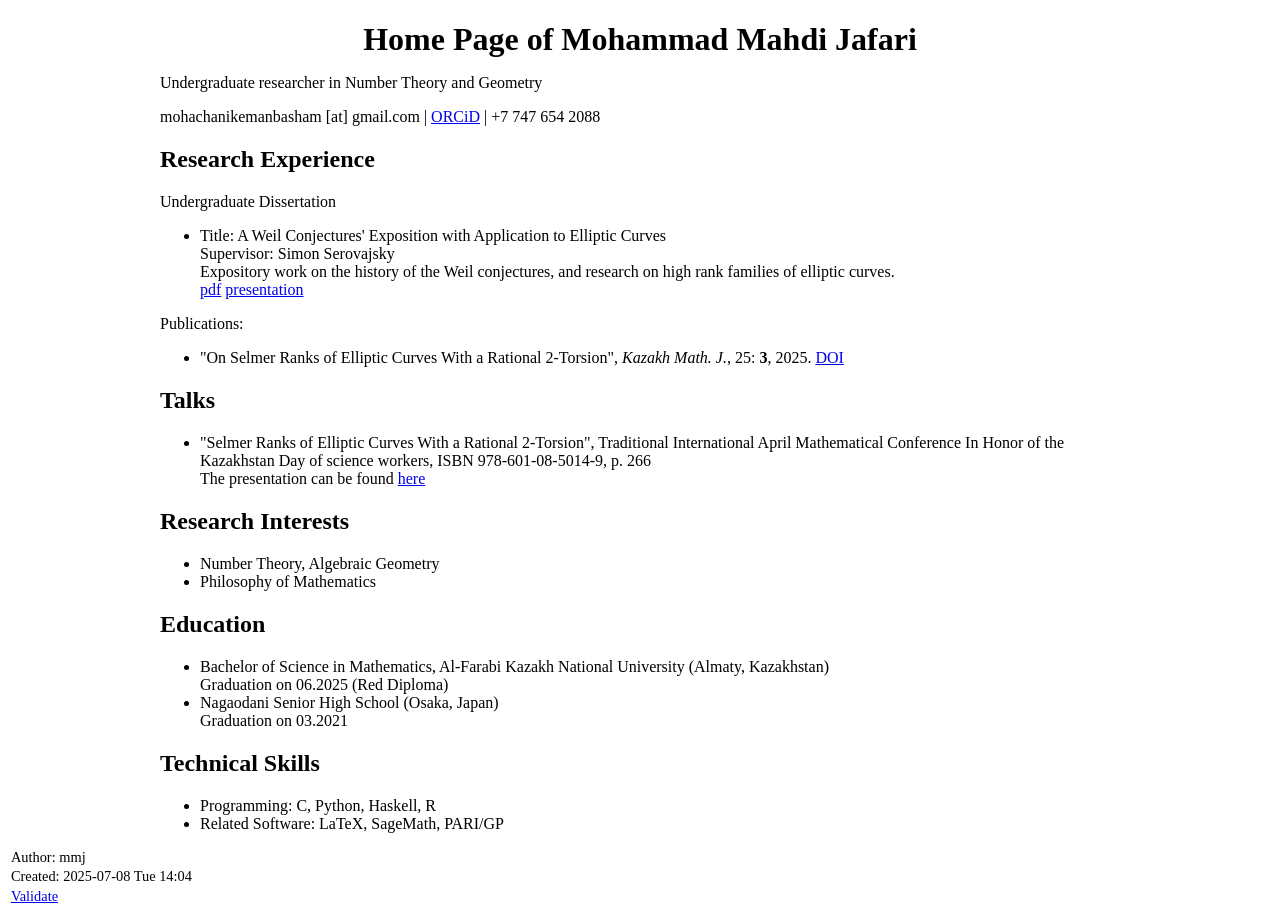
==== commit 8d413349: "changed email" ====
--- a/index.html
+++ b/index.html
@@ -3,7 +3,7 @@
 "http://www.w3.org/TR/xhtml1/DTD/xhtml1-strict.dtd">
 <html xmlns="http://www.w3.org/1999/xhtml" lang="en" xml:lang="en">
 <head>
-<!-- 2025-07-08 Tue 14:01 -->
+<!-- 2025-07-08 Tue 14:04 -->
 <meta http-equiv="Content-Type" content="text/html;charset=utf-8" />
 <meta name="viewport" content="width=device-width, initial-scale=1" />
 <title>Home Page of Mohammad Mahdi Jafari</title>
@@ -204,9 +204,9 @@
 <p>
 mohachanikemanbasham [at] gmail.com | <a href="https://orcid.org/0009-0006-3705-9235">ORCiD</a> | +7 747 654 2088
 </p>
-<div id="outline-container-org54bac03" class="outline-2">
-<h2 id="org54bac03">Research Experience</h2>
-<div class="outline-text-2" id="text-org54bac03">
+<div id="outline-container-org9657f2c" class="outline-2">
+<h2 id="org9657f2c">Research Experience</h2>
+<div class="outline-text-2" id="text-org9657f2c">
 <p>
 Undergraduate Dissertation
 </p>
@@ -225,9 +225,9 @@
 </ul>
 </div>
 </div>
-<div id="outline-container-orgcb91b54" class="outline-2">
-<h2 id="orgcb91b54">Talks</h2>
-<div class="outline-text-2" id="text-orgcb91b54">
+<div id="outline-container-org780f338" class="outline-2">
+<h2 id="org780f338">Talks</h2>
+<div class="outline-text-2" id="text-org780f338">
 <ul class="org-ul">
 <li>"Selmer Ranks of Elliptic Curves With a Rational 2-Torsion", Traditional International
 April Mathematical Conference In Honor of the Kazakhstan Day of science workers,
@@ -236,18 +236,18 @@
 </ul>
 </div>
 </div>
-<div id="outline-container-orgd7c5be8" class="outline-2">
-<h2 id="orgd7c5be8">Research Interests</h2>
-<div class="outline-text-2" id="text-orgd7c5be8">
+<div id="outline-container-orgaf0825f" class="outline-2">
+<h2 id="orgaf0825f">Research Interests</h2>
+<div class="outline-text-2" id="text-orgaf0825f">
 <ul class="org-ul">
 <li>Number Theory, Algebraic Geometry</li>
 <li>Philosophy of Mathematics</li>
 </ul>
 </div>
 </div>
-<div id="outline-container-org13dc1de" class="outline-2">
-<h2 id="org13dc1de">Education</h2>
-<div class="outline-text-2" id="text-org13dc1de">
+<div id="outline-container-org38e50e3" class="outline-2">
+<h2 id="org38e50e3">Education</h2>
+<div class="outline-text-2" id="text-org38e50e3">
 <ul class="org-ul">
 <li>Bachelor of Science in Mathematics, Al-Farabi Kazakh National University (Almaty, Kazakhstan) <br />
 Graduation on 06.2025 (Red Diploma)</li>
@@ -256,9 +256,9 @@
 </ul>
 </div>
 </div>
-<div id="outline-container-org256d7d4" class="outline-2">
-<h2 id="org256d7d4">Technical Skills</h2>
-<div class="outline-text-2" id="text-org256d7d4">
+<div id="outline-container-org3e90f5a" class="outline-2">
+<h2 id="org3e90f5a">Technical Skills</h2>
+<div class="outline-text-2" id="text-org3e90f5a">
 <ul class="org-ul">
 <li>Programming: C, Python, Haskell, R</li>
 <li>Related Software: LaTeX, SageMath, PARI/GP</li>
@@ -268,7 +268,7 @@
 </div>
 <div id="postamble" class="status">
 <p class="author">Author: mmj</p>
-<p class="date">Created: 2025-07-08 Tue 14:01</p>
+<p class="date">Created: 2025-07-08 Tue 14:04</p>
 <p class="validation"><a href="https://validator.w3.org/check?uri=referer">Validate</a></p>
 </div>
 </body>
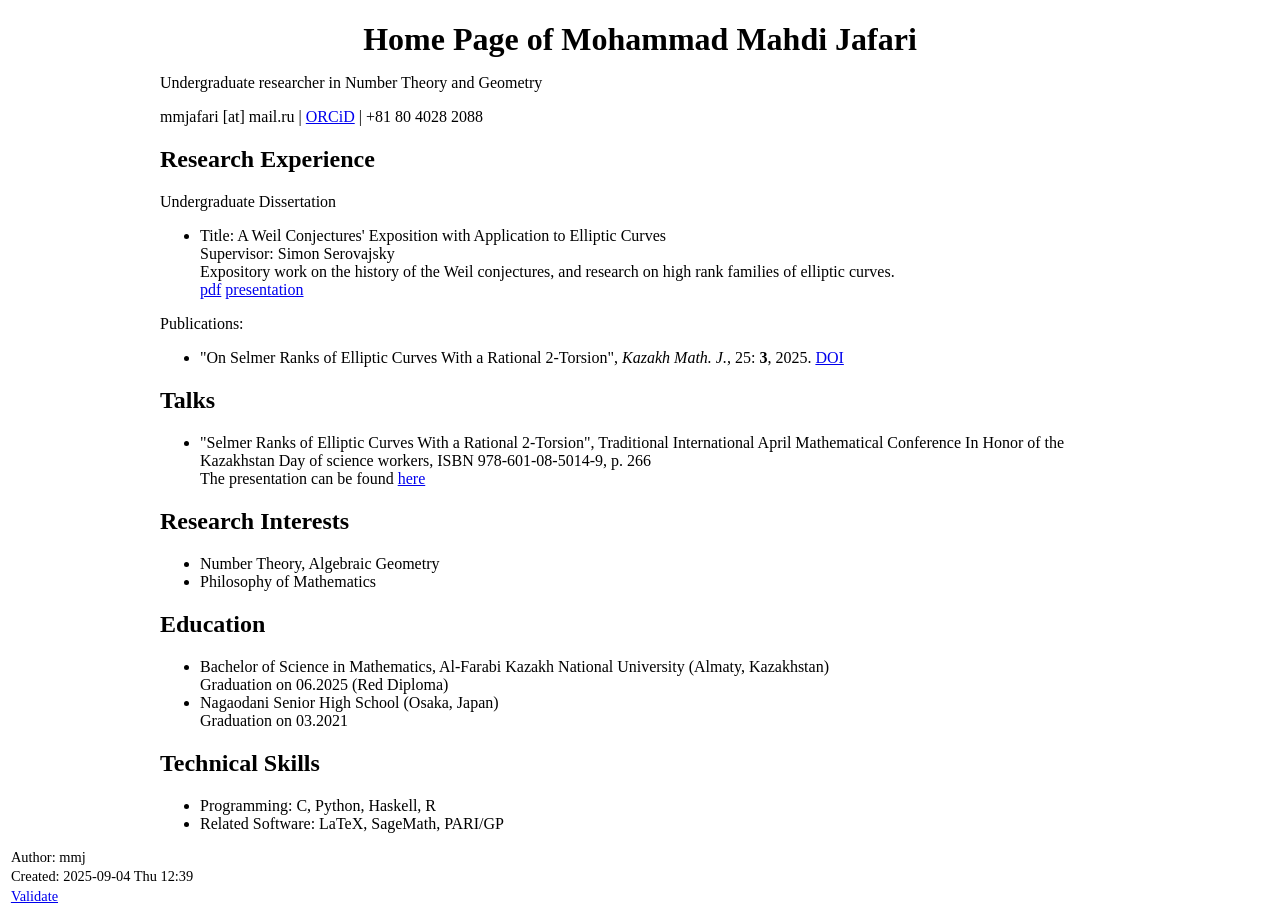
==== commit 08e3e6fb: "changed email and phone number" ====
--- a/index.html
+++ b/index.html
@@ -3,7 +3,7 @@
 "http://www.w3.org/TR/xhtml1/DTD/xhtml1-strict.dtd">
 <html xmlns="http://www.w3.org/1999/xhtml" lang="en" xml:lang="en">
 <head>
-<!-- 2025-07-08 Tue 14:04 -->
+<!-- 2025-09-04 Thu 12:39 -->
 <meta http-equiv="Content-Type" content="text/html;charset=utf-8" />
 <meta name="viewport" content="width=device-width, initial-scale=1" />
 <title>Home Page of Mohammad Mahdi Jafari</title>
@@ -202,11 +202,11 @@
 </p>
 
 <p>
-mohachanikemanbasham [at] gmail.com | <a href="https://orcid.org/0009-0006-3705-9235">ORCiD</a> | +7 747 654 2088
-</p>
-<div id="outline-container-org9657f2c" class="outline-2">
-<h2 id="org9657f2c">Research Experience</h2>
-<div class="outline-text-2" id="text-org9657f2c">
+mmjafari [at] mail.ru | <a href="https://orcid.org/0009-0006-3705-9235">ORCiD</a> | +81 80 4028 2088
+</p>
+<div id="outline-container-org4ad3c57" class="outline-2">
+<h2 id="org4ad3c57">Research Experience</h2>
+<div class="outline-text-2" id="text-org4ad3c57">
 <p>
 Undergraduate Dissertation
 </p>
@@ -225,9 +225,9 @@
 </ul>
 </div>
 </div>
-<div id="outline-container-org780f338" class="outline-2">
-<h2 id="org780f338">Talks</h2>
-<div class="outline-text-2" id="text-org780f338">
+<div id="outline-container-orga55ffed" class="outline-2">
+<h2 id="orga55ffed">Talks</h2>
+<div class="outline-text-2" id="text-orga55ffed">
 <ul class="org-ul">
 <li>"Selmer Ranks of Elliptic Curves With a Rational 2-Torsion", Traditional International
 April Mathematical Conference In Honor of the Kazakhstan Day of science workers,
@@ -236,18 +236,18 @@
 </ul>
 </div>
 </div>
-<div id="outline-container-orgaf0825f" class="outline-2">
-<h2 id="orgaf0825f">Research Interests</h2>
-<div class="outline-text-2" id="text-orgaf0825f">
+<div id="outline-container-org2ba279d" class="outline-2">
+<h2 id="org2ba279d">Research Interests</h2>
+<div class="outline-text-2" id="text-org2ba279d">
 <ul class="org-ul">
 <li>Number Theory, Algebraic Geometry</li>
 <li>Philosophy of Mathematics</li>
 </ul>
 </div>
 </div>
-<div id="outline-container-org38e50e3" class="outline-2">
-<h2 id="org38e50e3">Education</h2>
-<div class="outline-text-2" id="text-org38e50e3">
+<div id="outline-container-orgee1d8dc" class="outline-2">
+<h2 id="orgee1d8dc">Education</h2>
+<div class="outline-text-2" id="text-orgee1d8dc">
 <ul class="org-ul">
 <li>Bachelor of Science in Mathematics, Al-Farabi Kazakh National University (Almaty, Kazakhstan) <br />
 Graduation on 06.2025 (Red Diploma)</li>
@@ -256,9 +256,9 @@
 </ul>
 </div>
 </div>
-<div id="outline-container-org3e90f5a" class="outline-2">
-<h2 id="org3e90f5a">Technical Skills</h2>
-<div class="outline-text-2" id="text-org3e90f5a">
+<div id="outline-container-org9cf01af" class="outline-2">
+<h2 id="org9cf01af">Technical Skills</h2>
+<div class="outline-text-2" id="text-org9cf01af">
 <ul class="org-ul">
 <li>Programming: C, Python, Haskell, R</li>
 <li>Related Software: LaTeX, SageMath, PARI/GP</li>
@@ -268,7 +268,7 @@
 </div>
 <div id="postamble" class="status">
 <p class="author">Author: mmj</p>
-<p class="date">Created: 2025-07-08 Tue 14:04</p>
+<p class="date">Created: 2025-09-04 Thu 12:39</p>
 <p class="validation"><a href="https://validator.w3.org/check?uri=referer">Validate</a></p>
 </div>
 </body>
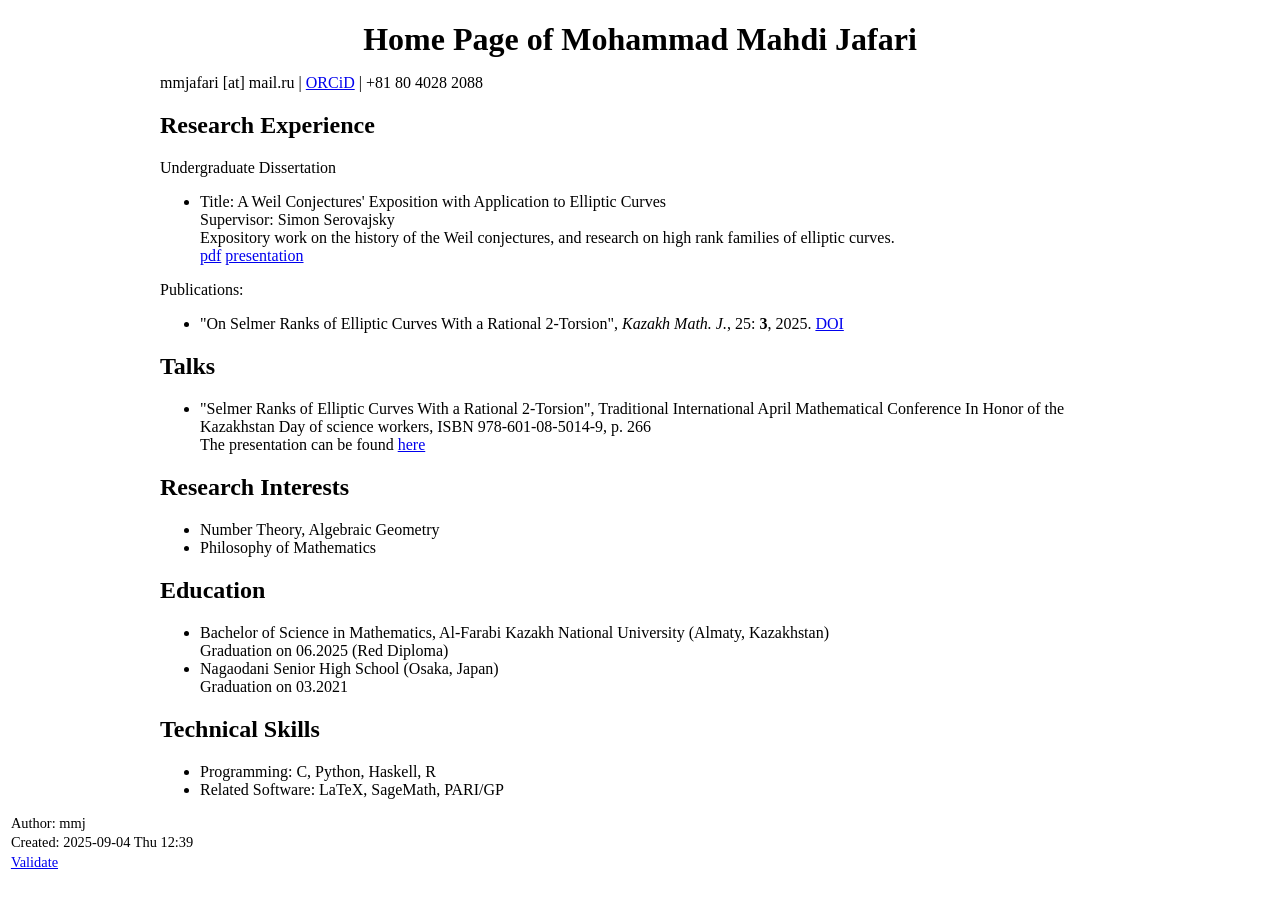
==== commit 4650303c: "removed a line" ====
--- a/index.html
+++ b/index.html
@@ -197,9 +197,6 @@
 <body>
 <div id="content" class="content">
 <h1 class="title">Home Page of Mohammad Mahdi Jafari</h1>
-<p>
-Undergraduate researcher in Number Theory and Geometry
-</p>
 
 <p>
 mmjafari [at] mail.ru | <a href="https://orcid.org/0009-0006-3705-9235">ORCiD</a> | +81 80 4028 2088
